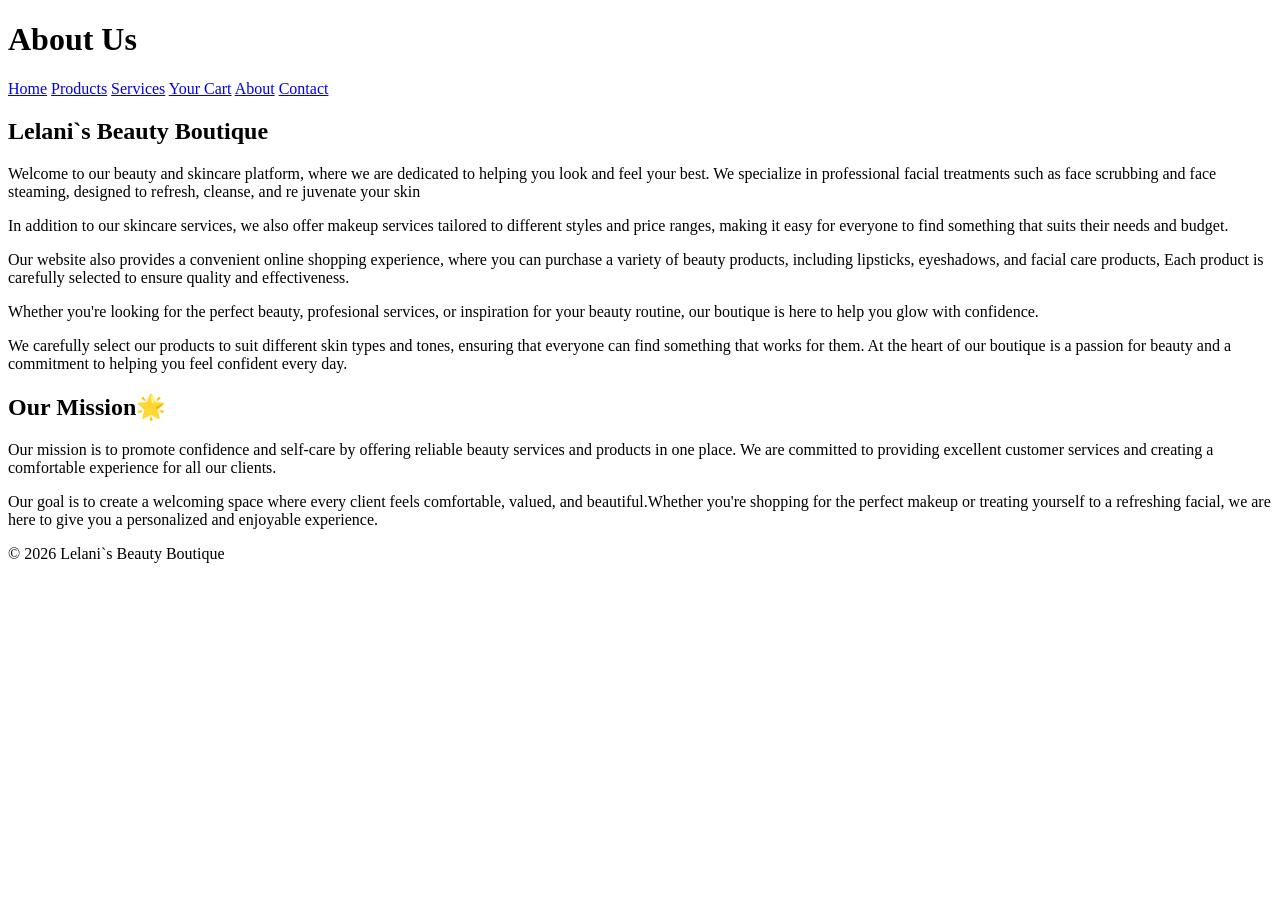
==== about.html @ 6322208a "Create about.html" ====
<!DOCTYPE html>

<html lang="en">

    <head>

        <meta charset="UTF-8">
        
        <meta name="viewport" content="width=device-width, initial-scale=1.0">

        <title>About Us</title>
        
    </head>
    
    <body>
        
        <header>
            
            <h1>About Us</h1>
            
            <nav>
                
                <a href="index.html">Home</a>
                <a href="products.html">Products</a>
                <a href="services.html">Services</a>
                <a href="cart.html">Your Cart</a>
                <a href="about.html">About</a>
                <a href="contact.html">Contact</a>
                
            </nav>
            
        </header>

        <main>

            <h2>Lelani`s Beauty Boutique</h2>
            
           <p>Welcome to our beauty and skincare platform, where we are dedicated to helping you look and feel your best. We specialize in professional facial treatments such as face scrubbing and face steaming, designed to refresh, cleanse, and re juvenate your skin</p>
            <p>In addition to our skincare services, we also offer makeup services tailored to different styles and price ranges, making it easy for everyone to find something that suits their needs and budget.</p>
            <p>Our website also provides a convenient online shopping experience, where you can purchase a variety of beauty products, including lipsticks, eyeshadows, and facial care products, Each product is carefully selected to ensure quality and effectiveness.</p>
            <p>Whether you're looking for the perfect beauty, profesional services, or inspiration for your beauty routine, our boutique is here to help you glow with confidence.</p>
            <p>We carefully select our products to suit different skin types and tones, ensuring that everyone can find something that works for them. At the heart of our boutique is a passion for beauty and a commitment to helping you feel confident every day.</p>
            
            <h2>Our Mission🌟</h2>
            <p>Our mission is to promote confidence and self-care by offering reliable beauty services and products in one place. We are committed to providing excellent customer services and creating a comfortable experience for all our clients.</p>
            <p>Our goal is to create a welcoming space where every client feels comfortable, valued, and beautiful.Whether you're shopping for the perfect makeup or treating yourself to a refreshing facial, we are here to give you a personalized and enjoyable experience.</p>
            
            
        </main>

        <footer>
            
            <p>&copy; 2026 Lelani`s Beauty Boutique</p>
            
        </footer>
        
    </body>
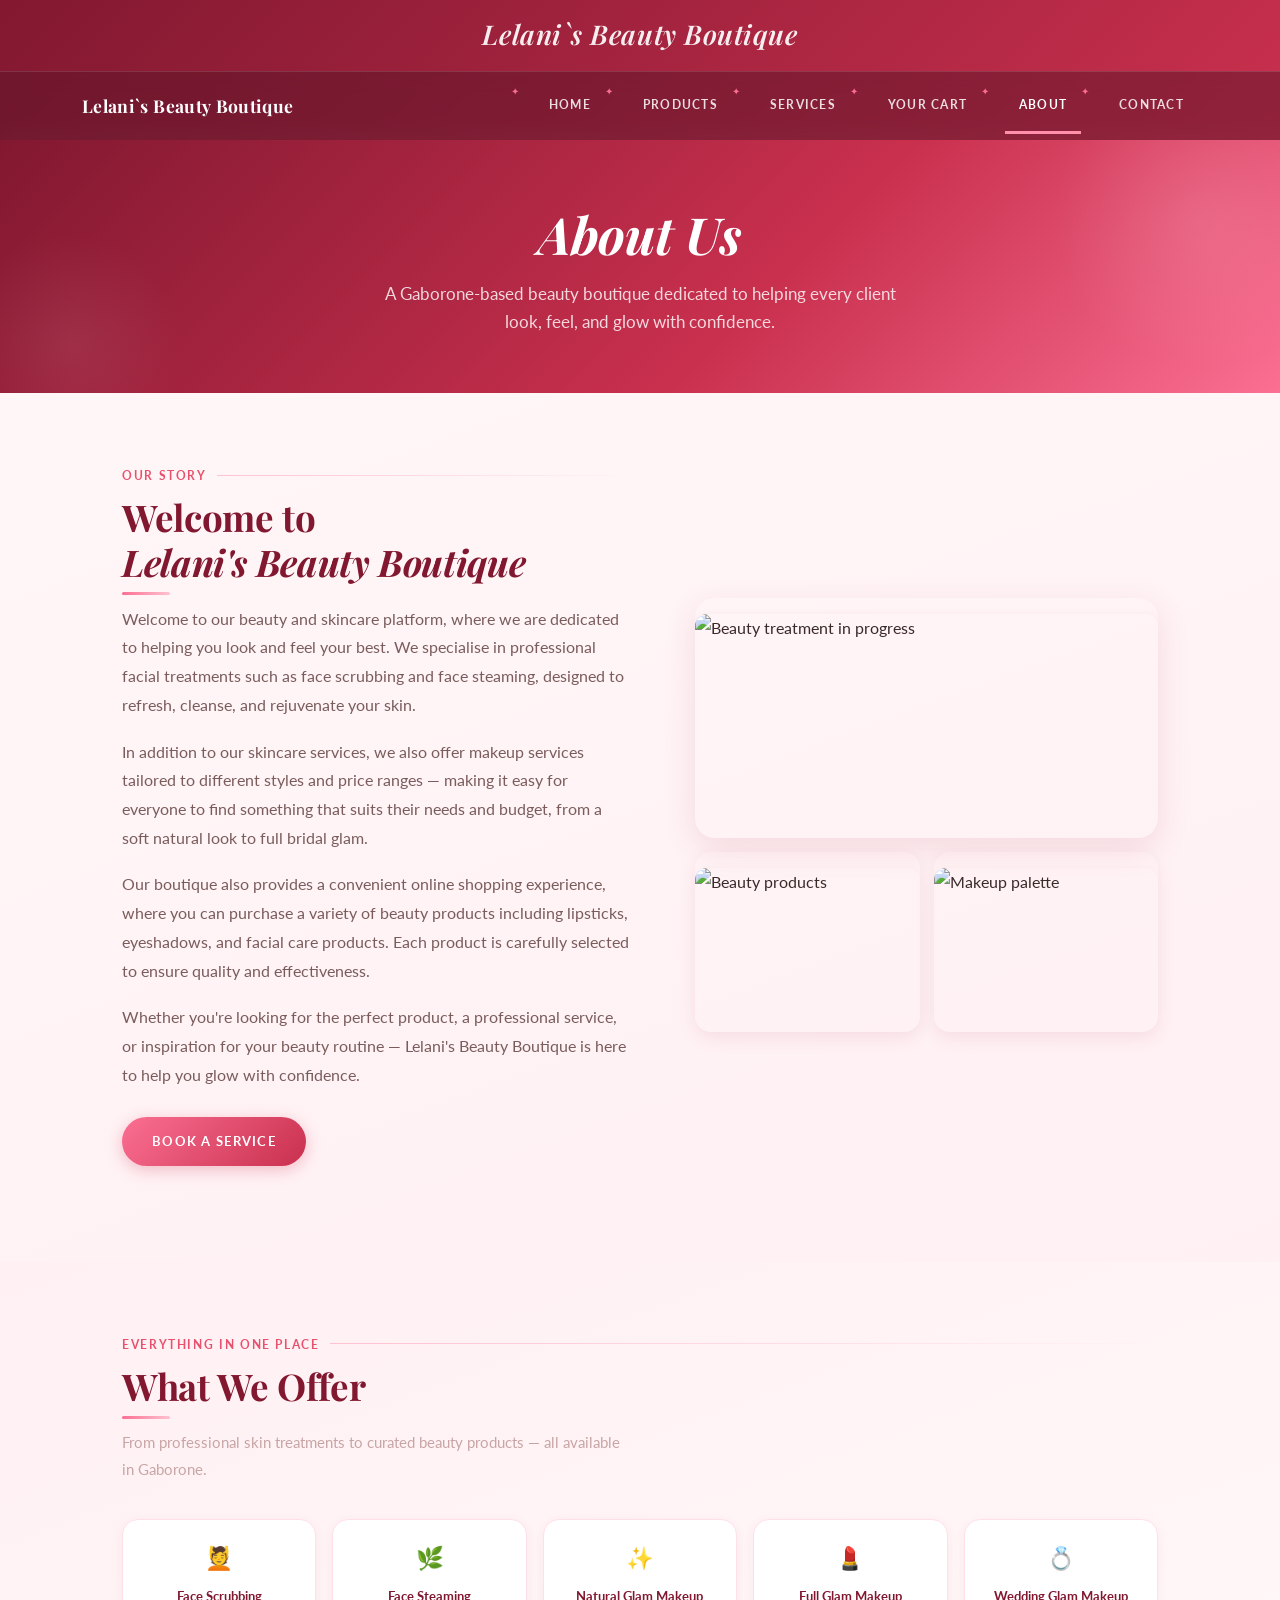
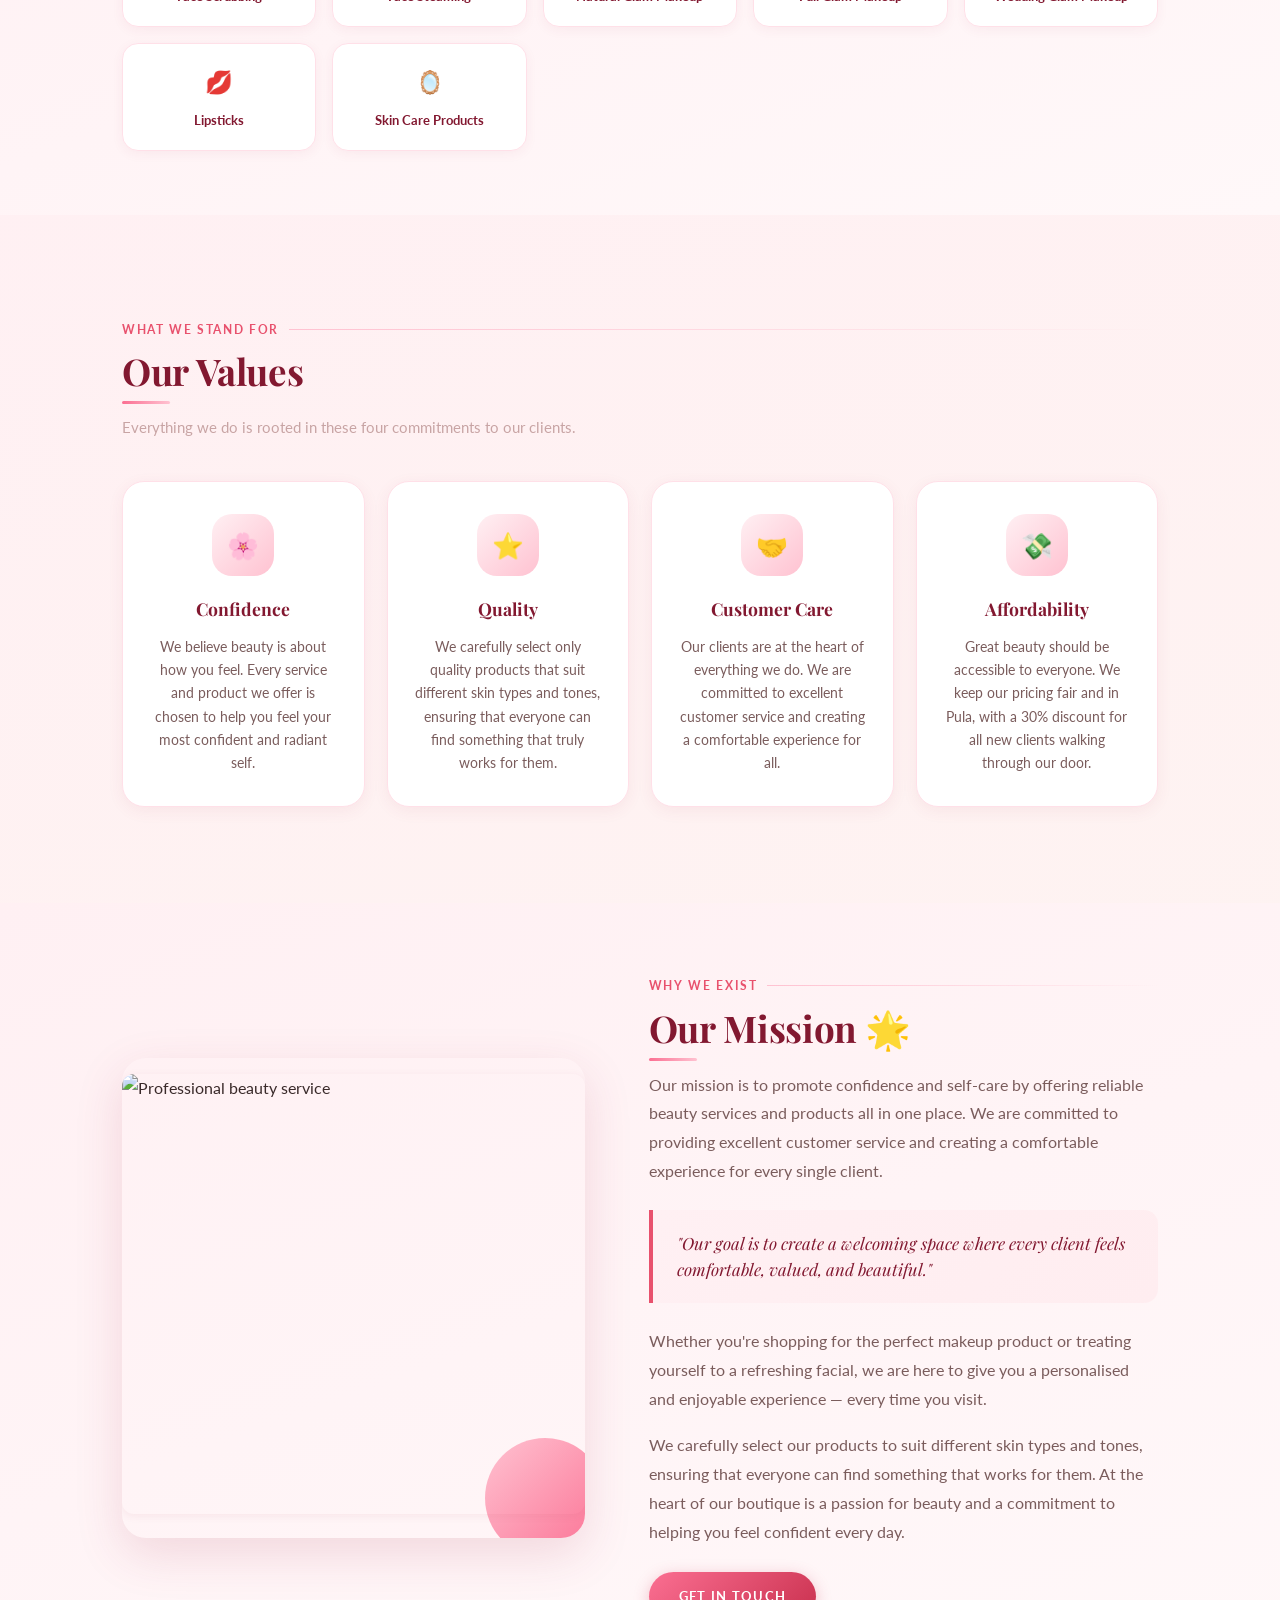
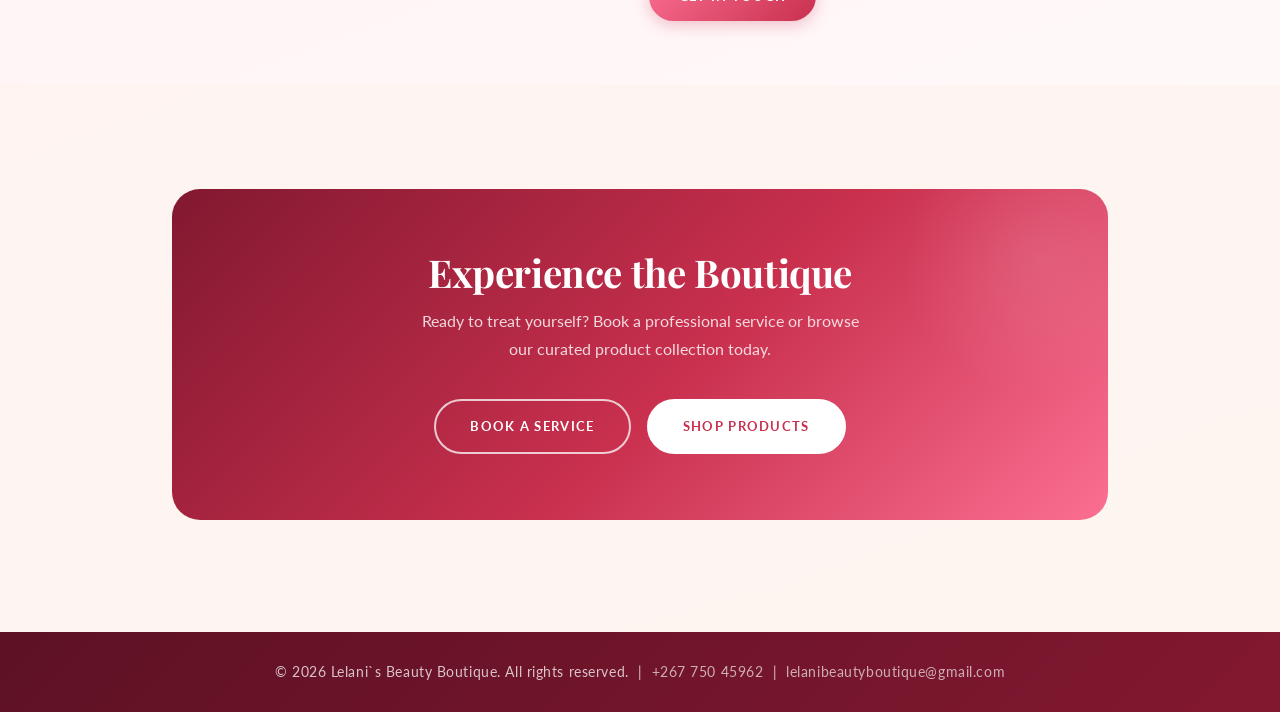
==== commit 1b1d5ba8: "Update about.html" ====
--- a/about.html
+++ b/about.html
@@ -1,57 +1,603 @@
-<!DOCTYPE html>
-
+  <!DOCTYPE html>
 <html lang="en">
-
-    <head>
-
-        <meta charset="UTF-8">
-        
-        <meta name="viewport" content="width=device-width, initial-scale=1.0">
-
-        <title>About Us</title>
-        
-    </head>
+<head>
+  <meta charset="UTF-8">
+  <meta name="viewport" content="width=device-width, initial-scale=1.0">
+  <title>About Us – Lelani's Beauty Boutique</title>
+
+  <link href="https://cdn.jsdelivr.net/npm/bootstrap@5.3.0/dist/css/bootstrap.min.css" rel="stylesheet">
+  <link rel="stylesheet" href="style.css">
+  <link href="https://fonts.googleapis.com/css2?family=Playfair+Display:ital,wght@0,400;0,600;0,700;1,400;1,600&family=Lato:wght@300;400;700&display=swap" rel="stylesheet">
+
+  <style>
+    body {
+      background: linear-gradient(160deg, #fff8f9 0%, #fff0f3 40%, #fdf6f0 100%);
+      min-height: 100vh;
+    }
+
+    @keyframes fadeUp {
+      from { opacity: 0; transform: translateY(22px); }
+      to   { opacity: 1; transform: translateY(0); }
+    }
+
+    /* ── Hero ── */
+    .about-hero {
+      background: linear-gradient(135deg, #821830 0%, #c9304e 60%, #fb6f92 100%);
+      padding: 64px 24px 56px;
+      text-align: center;
+      position: relative;
+      overflow: hidden;
+    }
+    .about-hero::before {
+      content: '';
+      position: absolute;
+      top: -80px; right: -80px;
+      width: 320px; height: 320px;
+      background: radial-gradient(circle, rgba(255,255,255,0.11) 0%, transparent 65%);
+      border-radius: 50%;
+    }
+    .about-hero::after {
+      content: '';
+      position: absolute;
+      bottom: -70px; left: -50px;
+      width: 240px; height: 240px;
+      background: radial-gradient(circle, rgba(255,255,255,0.07) 0%, transparent 65%);
+      border-radius: 50%;
+    }
+    .about-hero h2 {
+      font-family: 'Playfair Display', Georgia, serif;
+      font-style: italic;
+      font-weight: 700;
+      font-size: clamp(2rem, 5vw, 3.2rem);
+      color: #fff;
+      margin-bottom: 14px;
+      position: relative;
+    }
+    .about-hero p {
+      font-family: 'Lato', sans-serif;
+      color: rgba(255,255,255,0.82);
+      font-size: 1.05rem;
+      max-width: 520px;
+      margin: 0 auto;
+      position: relative;
+      line-height: 1.7;
+    }
+
+    /* ── Section utilities ── */
+    .section-wrap { padding: 72px 0 64px; }
+    .section-wrap.alt {
+      background: linear-gradient(160deg, #fff0f3 0%, #fff8f9 100%);
+    }
+    .section-label {
+      font-family: 'Lato', sans-serif;
+      font-weight: 700;
+      font-size: 0.73rem;
+      letter-spacing: 0.14em;
+      text-transform: uppercase;
+      color: #e8516d;
+      margin-bottom: 10px;
+      display: flex;
+      align-items: center;
+      gap: 10px;
+    }
+    .section-label::after {
+      content: '';
+      flex: 1;
+      height: 1px;
+      background: linear-gradient(to right, #ffc2d1, transparent);
+    }
+    .section-heading {
+      font-family: 'Playfair Display', Georgia, serif;
+      font-weight: 700;
+      font-size: clamp(1.6rem, 3.5vw, 2.3rem);
+      color: #821830;
+      margin-bottom: 10px;
+    }
+
+    /* ── Intro / story layout ── */
+    .story-layout {
+      display: grid;
+      grid-template-columns: 1.1fr 1fr;
+      gap: 64px;
+      align-items: center;
+    }
+
+    .story-text p {
+      font-family: 'Lato', sans-serif;
+      font-size: 0.97rem;
+      color: #7a5c5c;
+      line-height: 1.85;
+      margin-bottom: 18px;
+    }
+    .story-text p:last-of-type { margin-bottom: 28px; }
+
+    /* Image collage */
+    .story-imgs {
+      display: grid;
+      grid-template-columns: 1fr 1fr;
+      grid-template-rows: 240px 180px;
+      gap: 14px;
+      animation: fadeUp 0.6s ease 0.15s both;
+    }
+    .story-imgs .img-main {
+      grid-column: 1 / 3;
+      border-radius: 20px;
+      overflow: hidden;
+      box-shadow: 0 10px 32px rgba(168,50,80,0.13);
+    }
+    .story-imgs .img-small {
+      border-radius: 16px;
+      overflow: hidden;
+      box-shadow: 0 6px 18px rgba(168,50,80,0.10);
+    }
+    .story-imgs img {
+      width: 100%; height: 100%;
+      object-fit: cover;
+      display: block;
+      transition: transform 0.4s ease;
+    }
+    .story-imgs .img-main:hover img,
+    .story-imgs .img-small:hover img {
+      transform: scale(1.05);
+    }
+
+    /* ── Values / pillars ── */
+    .values-grid {
+      display: grid;
+      grid-template-columns: repeat(auto-fill, minmax(240px, 1fr));
+      gap: 22px;
+    }
+    .value-card {
+      background: #fff;
+      border: 1px solid #ffe0e8;
+      border-radius: 22px;
+      padding: 32px 26px;
+      text-align: center;
+      box-shadow: 0 4px 16px rgba(168,50,80,0.07);
+      transition: transform 0.25s, box-shadow 0.25s;
+      animation: fadeUp 0.5s ease both;
+    }
+    .value-card:hover {
+      transform: translateY(-5px);
+      box-shadow: 0 14px 36px rgba(168,50,80,0.13);
+    }
+    .value-card:nth-child(1) { animation-delay: 0.05s; }
+    .value-card:nth-child(2) { animation-delay: 0.12s; }
+    .value-card:nth-child(3) { animation-delay: 0.19s; }
+    .value-card:nth-child(4) { animation-delay: 0.26s; }
+
+    .value-icon {
+      width: 62px; height: 62px;
+      background: linear-gradient(135deg, #fff0f3, #ffc2d1);
+      border-radius: 20px;
+      display: flex; align-items: center; justify-content: center;
+      font-size: 1.6rem;
+      margin: 0 auto 18px;
+      transition: background 0.2s;
+    }
+    .value-card:hover .value-icon {
+      background: linear-gradient(135deg, #ffc2d1, #fb6f92);
+    }
+    .value-title {
+      font-family: 'Playfair Display', Georgia, serif;
+      font-weight: 700;
+      font-size: 1.1rem;
+      color: #821830;
+      margin-bottom: 10px;
+    }
+    .value-desc {
+      font-family: 'Lato', sans-serif;
+      font-size: 0.88rem;
+      color: #7a5c5c;
+      line-height: 1.65;
+    }
+
+    /* ── Mission section ── */
+    .mission-layout {
+      display: grid;
+      grid-template-columns: 1fr 1.1fr;
+      gap: 64px;
+      align-items: center;
+    }
+    .mission-img {
+      border-radius: 24px;
+      overflow: hidden;
+      box-shadow: 0 16px 48px rgba(168,50,80,0.15);
+      animation: fadeUp 0.6s ease 0.1s both;
+      position: relative;
+    }
+    .mission-img img {
+      width: 100%; height: 440px;
+      object-fit: cover;
+      display: block;
+    }
+    /* Decorative rose circle */
+    .mission-img::before {
+      content: '';
+      position: absolute;
+      bottom: -20px; right: -20px;
+      width: 120px; height: 120px;
+      background: linear-gradient(135deg, #ffc2d1, #fb6f92);
+      border-radius: 50%;
+      z-index: -1;
+    }
+
+    .mission-text { animation: fadeUp 0.6s ease 0.2s both; }
+    .mission-text p {
+      font-family: 'Lato', sans-serif;
+      font-size: 0.97rem;
+      color: #7a5c5c;
+      line-height: 1.85;
+      margin-bottom: 18px;
+    }
+
+    /* Mission quote block */
+    .mission-quote {
+      background: linear-gradient(135deg, #fff0f3, #ffedf0);
+      border-left: 4px solid #e8516d;
+      border-radius: 0 14px 14px 0;
+      padding: 20px 24px;
+      margin: 24px 0;
+    }
+    .mission-quote p {
+      font-family: 'Playfair Display', Georgia, serif;
+      font-style: italic;
+      font-size: 1.05rem;
+      color: #821830;
+      margin: 0;
+      line-height: 1.6;
+    }
+
+    /* ── Services offered strip ── */
+    .offers-grid {
+      display: grid;
+      grid-template-columns: repeat(auto-fill, minmax(180px, 1fr));
+      gap: 16px;
+    }
+    .offer-pill {
+      background: #fff;
+      border: 1px solid #ffe0e8;
+      border-radius: 16px;
+      padding: 18px 16px;
+      text-align: center;
+      box-shadow: 0 3px 12px rgba(168,50,80,0.06);
+      transition: transform 0.22s, box-shadow 0.22s;
+      text-decoration: none;
+      display: block;
+      animation: fadeUp 0.5s ease both;
+    }
+    .offer-pill:nth-child(1) { animation-delay: 0.04s; }
+    .offer-pill:nth-child(2) { animation-delay: 0.09s; }
+    .offer-pill:nth-child(3) { animation-delay: 0.14s; }
+    .offer-pill:nth-child(4) { animation-delay: 0.19s; }
+    .offer-pill:nth-child(5) { animation-delay: 0.24s; }
+    .offer-pill:nth-child(6) { animation-delay: 0.29s; }
+    .offer-pill:nth-child(7) { animation-delay: 0.34s; }
+    .offer-pill:hover {
+      transform: translateY(-4px);
+      box-shadow: 0 10px 28px rgba(168,50,80,0.12);
+    }
+    .offer-pill .icon { font-size: 1.4rem; margin-bottom: 8px; }
+    .offer-pill .name {
+      font-family: 'Lato', sans-serif;
+      font-weight: 700;
+      font-size: 0.82rem;
+      color: #821830;
+    }
+
+    /* ── CTA banner ── */
+    .cta-banner {
+      background: linear-gradient(135deg, #821830 0%, #c9304e 55%, #fb6f92 100%);
+      border-radius: 28px;
+      padding: 60px 48px;
+      text-align: center;
+      position: relative;
+      overflow: hidden;
+    }
+    .cta-banner::before {
+      content: '';
+      position: absolute;
+      top: -80px; right: -80px;
+      width: 300px; height: 300px;
+      background: radial-gradient(circle, rgba(255,255,255,0.1) 0%, transparent 65%);
+      border-radius: 50%;
+    }
+    .cta-banner h2 {
+      font-family: 'Playfair Display', Georgia, serif;
+      font-weight: 700;
+      font-size: clamp(1.8rem, 4vw, 2.4rem);
+      color: #fff;
+      margin-bottom: 12px;
+      position: relative;
+    }
+    .cta-banner p {
+      font-family: 'Lato', sans-serif;
+      color: rgba(255,255,255,0.82);
+      font-size: 1rem;
+      max-width: 440px;
+      margin: 0 auto 30px;
+      position: relative;
+    }
+    .btn-cta-white {
+      font-family: 'Lato', sans-serif;
+      font-weight: 700;
+      font-size: 0.82rem;
+      letter-spacing: 0.1em;
+      text-transform: uppercase;
+      padding: 14px 34px;
+      border-radius: 50px;
+      border: 2px solid rgba(255,255,255,0.75);
+      background: transparent;
+      color: #fff;
+      text-decoration: none;
+      display: inline-block;
+      transition: all 0.25s ease;
+      margin: 6px;
+    }
+    .btn-cta-white:hover {
+      background: rgba(255,255,255,0.18);
+      border-color: #fff;
+      color: #fff;
+      transform: translateY(-2px);
+    }
+    .btn-cta-solid {
+      background: #fff;
+      color: #c9304e;
+      border-color: #fff;
+    }
+    .btn-cta-solid:hover {
+      background: rgba(255,255,255,0.9);
+      color: #a61e3a;
+    }
+
+    /* ── Responsive ── */
+    @media (max-width: 900px) {
+      .story-layout, .mission-layout { grid-template-columns: 1fr; gap: 36px; }
+      .story-imgs { grid-template-rows: 200px 160px; }
+      .mission-img img { height: 300px; }
+      .cta-banner { padding: 40px 28px; }
+    }
+    @media (max-width: 600px) {
+      .story-imgs { grid-template-columns: 1fr; grid-template-rows: auto; }
+      .story-imgs .img-main { grid-column: 1; height: 220px; }
+      .story-imgs .img-small { height: 160px; }
+      .values-grid { grid-template-columns: 1fr 1fr; }
+      .offers-grid { grid-template-columns: 1fr 1fr; }
+      .cta-banner { border-radius: 18px; padding: 32px 20px; }
+    }
+  </style>
+</head>
+<body>
+
+  <!-- ── Header ── -->
+  <header>
+    <h1>Lelani`s Beauty Boutique</h1>
+    <nav class="navbar navbar-expand-lg navbar-dark">
+      <div class="container">
+        <a class="navbar-brand" href="index.html">Lelani`s Beauty Boutique</a>
+        <button class="navbar-toggler" type="button" data-bs-toggle="collapse" data-bs-target="#navbarNav">
+          <span class="navbar-toggler-icon"></span>
+        </button>
+        <div class="collapse navbar-collapse" id="navbarNav">
+          <ul class="navbar-nav ms-auto">
+            <li class="nav-item"><a class="nav-link" href="index.html">Home</a></li>
+            <li class="nav-item"><a class="nav-link" href="products.html">Products</a></li>
+            <li class="nav-item"><a class="nav-link" href="services.html">Services</a></li>
+            <li class="nav-item"><a class="nav-link" href="cart.html">Your Cart</a></li>
+            <li class="nav-item"><a class="nav-link active" href="about.html">About</a></li>
+            <li class="nav-item"><a class="nav-link" href="contact.html">Contact</a></li>
+          </ul>
+        </div>
+      </div>
+    </nav>
+  </header>
+
+  <!-- ── Hero ── -->
+  <div class="about-hero">
+    <h2>About Us</h2>
+    <p>A Gaborone-based beauty boutique dedicated to helping every client look, feel, and glow with confidence.</p>
+  </div>
+
+  <!-- ══════════════
+       OUR STORY
+  ══════════════ -->
+  <section class="section-wrap">
+    <div class="container" style="max-width:1060px;">
+      <div class="story-layout">
+
+        <div class="story-text" style="animation: fadeUp 0.6s ease both;">
+          <div class="section-label">Our story</div>
+          <h2 class="section-heading">Welcome to<br><em style="font-style:italic;">Lelani's Beauty Boutique</em></h2>
+
+          <p>Welcome to our beauty and skincare platform, where we are dedicated to helping you look and feel your best. We specialise in professional facial treatments such as face scrubbing and face steaming, designed to refresh, cleanse, and rejuvenate your skin.</p>
+
+          <p>In addition to our skincare services, we also offer makeup services tailored to different styles and price ranges — making it easy for everyone to find something that suits their needs and budget, from a soft natural look to full bridal glam.</p>
+
+          <p>Our boutique also provides a convenient online shopping experience, where you can purchase a variety of beauty products including lipsticks, eyeshadows, and facial care products. Each product is carefully selected to ensure quality and effectiveness.</p>
+
+          <p>Whether you're looking for the perfect product, a professional service, or inspiration for your beauty routine — Lelani's Beauty Boutique is here to help you glow with confidence.</p>
+
+          <a href="services.html" style="
+            font-family:'Lato',sans-serif; font-weight:700; font-size:0.8rem;
+            letter-spacing:0.1em; text-transform:uppercase; padding:13px 30px;
+            border-radius:50px; border:none; cursor:pointer; text-decoration:none;
+            display:inline-block;
+            background:linear-gradient(135deg,#fb6f92,#c9304e); color:#fff;
+            box-shadow:0 4px 16px rgba(200,48,78,0.28);
+            transition:all 0.22s ease;">
+            Book a Service
+          </a>
+        </div>
+
+        <!-- Image collage -->
+        <div class="story-imgs">
+          <div class="img-main">
+            <img src="https://images.unsplash.com/photo-1570172619644-dfd03ed5d881?w=800&auto=format&fit=crop" alt="Beauty treatment in progress">
+          </div>
+          <div class="img-small">
+            <img src="https://images.unsplash.com/photo-1596462502278-27bfdc403348?w=400&auto=format&fit=crop" alt="Beauty products">
+          </div>
+          <div class="img-small">
+            <img src="https://images.unsplash.com/photo-1512496015851-a90fb38ba796?w=400&auto=format&fit=crop" alt="Makeup palette">
+          </div>
+        </div>
+
+      </div>
+    </div>
+  </section>
+
+  <!-- ══════════════
+       WHAT WE DO
+  ══════════════ -->
+  <section class="section-wrap alt">
+    <div class="container" style="max-width:1060px;">
+      <div class="section-label">Everything in one place</div>
+      <h2 class="section-heading">What We Offer</h2>
+      <p style="font-family:'Lato',sans-serif; font-size:0.95rem; color:#c8a4a4; margin-bottom:36px; max-width:500px;">
+        From professional skin treatments to curated beauty products — all available in Gaborone.
+      </p>
+
+      <div class="offers-grid">
+        <a href="services.html" class="offer-pill">
+          <div class="icon">💆</div>
+          <div class="name">Face Scrubbing</div>
+        </a>
+        <a href="services.html" class="offer-pill">
+          <div class="icon">🌿</div>
+          <div class="name">Face Steaming</div>
+        </a>
+        <a href="services.html" class="offer-pill">
+          <div class="icon">✨</div>
+          <div class="name">Natural Glam Makeup</div>
+        </a>
+        <a href="services.html" class="offer-pill">
+          <div class="icon">💄</div>
+          <div class="name">Full Glam Makeup</div>
+        </a>
+        <a href="services.html" class="offer-pill">
+          <div class="icon">💍</div>
+          <div class="name">Wedding Glam Makeup</div>
+        </a>
+        <a href="products.html" class="offer-pill">
+          <div class="icon">💋</div>
+          <div class="name">Lipsticks</div>
+        </a>
+        <a href="products.html" class="offer-pill">
+          <div class="icon">🪞</div>
+          <div class="name">Skin Care Products</div>
+        </a>
+      </div>
+    </div>
+  </section>
+
+  <!-- ══════════════
+       OUR VALUES
+  ══════════════ -->
+  <section class="section-wrap">
+    <div class="container" style="max-width:1060px;">
+      <div class="section-label">What we stand for</div>
+      <h2 class="section-heading">Our Values</h2>
+      <p style="font-family:'Lato',sans-serif; font-size:0.95rem; color:#c8a4a4; margin-bottom:40px; max-width:480px;">
+        Everything we do is rooted in these four commitments to our clients.
+      </p>
+
+      <div class="values-grid">
+
+        <div class="value-card">
+          <div class="value-icon">🌸</div>
+          <div class="value-title">Confidence</div>
+          <div class="value-desc">We believe beauty is about how you feel. Every service and product we offer is chosen to help you feel your most confident and radiant self.</div>
+        </div>
+
+        <div class="value-card">
+          <div class="value-icon">⭐</div>
+          <div class="value-title">Quality</div>
+          <div class="value-desc">We carefully select only quality products that suit different skin types and tones, ensuring that everyone can find something that truly works for them.</div>
+        </div>
+
+        <div class="value-card">
+          <div class="value-icon">🤝</div>
+          <div class="value-title">Customer Care</div>
+          <div class="value-desc">Our clients are at the heart of everything we do. We are committed to excellent customer service and creating a comfortable experience for all.</div>
+        </div>
+
+        <div class="value-card">
+          <div class="value-icon">💸</div>
+          <div class="value-title">Affordability</div>
+          <div class="value-desc">Great beauty should be accessible to everyone. We keep our pricing fair and in Pula, with a 30% discount for all new clients walking through our door.</div>
+        </div>
+
+      </div>
+    </div>
+  </section>
+
+  <!-- ══════════════
+       MISSION
+  ══════════════ -->
+  <section class="section-wrap alt">
+    <div class="container" style="max-width:1060px;">
+      <div class="mission-layout">
+
+        <div class="mission-img">
+          <img src="https://images.unsplash.com/photo-1487412947147-5cebf100ffc2?w=800&auto=format&fit=crop" alt="Professional beauty service">
+        </div>
+
+        <div class="mission-text">
+          <div class="section-label">Why we exist</div>
+          <h2 class="section-heading">Our Mission 🌟</h2>
+
+          <p>Our mission is to promote confidence and self-care by offering reliable beauty services and products all in one place. We are committed to providing excellent customer service and creating a comfortable experience for every single client.</p>
+
+          <div class="mission-quote">
+            <p>"Our goal is to create a welcoming space where every client feels comfortable, valued, and beautiful."</p>
+          </div>
+
+          <p>Whether you're shopping for the perfect makeup product or treating yourself to a refreshing facial, we are here to give you a personalised and enjoyable experience — every time you visit.</p>
+
+          <p>We carefully select our products to suit different skin types and tones, ensuring that everyone can find something that works for them. At the heart of our boutique is a passion for beauty and a commitment to helping you feel confident every day.</p>
+
+          <a href="contact.html" style="
+            font-family:'Lato',sans-serif; font-weight:700; font-size:0.8rem;
+            letter-spacing:0.1em; text-transform:uppercase; padding:13px 30px;
+            border-radius:50px; border:none; cursor:pointer; text-decoration:none;
+            display:inline-block;
+            background:linear-gradient(135deg,#fb6f92,#c9304e); color:#fff;
+            box-shadow:0 4px 16px rgba(200,48,78,0.28);
+            transition:all 0.22s ease; margin-top:8px;">
+            Get in Touch
+          </a>
+        </div>
+
+      </div>
+    </div>
+  </section>
+
+  <!-- ══════════════
+       CTA BANNER
+  ══════════════ -->
+  <section class="section-wrap">
+    <div class="container" style="max-width:960px;">
+      <div class="cta-banner">
+        <h2>Experience the Boutique</h2>
+        <p>Ready to treat yourself? Book a professional service or browse our curated product collection today.</p>
+        <a href="services.html" class="btn-cta-white">Book a Service</a>
+        <a href="products.html" class="btn-cta-white btn-cta-solid">Shop Products</a>
+      </div>
+    </div>
+  </section>
+
+  <!-- ── Footer ── -->
+  <footer>
+    <p>&copy; 2026 Lelani`s Beauty Boutique. All rights reserved. &nbsp;|&nbsp;
+      <a href="tel:+26775045962" style="color:rgba(255,255,255,0.65); text-decoration:none;">+267 750 45962</a>
+      &nbsp;|&nbsp;
+      <a href="mailto:lelanibeautyboutique@gmail.com" style="color:rgba(255,255,255,0.65); text-decoration:none;">lelanibeautyboutique@gmail.com</a>
+    </p>
+  </footer>
+
+  <script src="https://cdn.jsdelivr.net/npm/@popperjs/core@2.11.6/dist/umd/popper.min.js"></script>
+  <script src="https://cdn.jsdelivr.net/npm/bootstrap@5.3.0/dist/js/bootstrap.min.js"></script>
+
+</body>
+</html>     
     
-    <body>
-        
-        <header>
-            
-            <h1>About Us</h1>
-            
-            <nav>
-                
-                <a href="index.html">Home</a>
-                <a href="products.html">Products</a>
-                <a href="services.html">Services</a>
-                <a href="cart.html">Your Cart</a>
-                <a href="about.html">About</a>
-                <a href="contact.html">Contact</a>
-                
-            </nav>
-            
-        </header>
-
-        <main>
-
-            <h2>Lelani`s Beauty Boutique</h2>
-            
-           <p>Welcome to our beauty and skincare platform, where we are dedicated to helping you look and feel your best. We specialize in professional facial treatments such as face scrubbing and face steaming, designed to refresh, cleanse, and re juvenate your skin</p>
-            <p>In addition to our skincare services, we also offer makeup services tailored to different styles and price ranges, making it easy for everyone to find something that suits their needs and budget.</p>
-            <p>Our website also provides a convenient online shopping experience, where you can purchase a variety of beauty products, including lipsticks, eyeshadows, and facial care products, Each product is carefully selected to ensure quality and effectiveness.</p>
-            <p>Whether you're looking for the perfect beauty, profesional services, or inspiration for your beauty routine, our boutique is here to help you glow with confidence.</p>
-            <p>We carefully select our products to suit different skin types and tones, ensuring that everyone can find something that works for them. At the heart of our boutique is a passion for beauty and a commitment to helping you feel confident every day.</p>
-            
-            <h2>Our Mission🌟</h2>
-            <p>Our mission is to promote confidence and self-care by offering reliable beauty services and products in one place. We are committed to providing excellent customer services and creating a comfortable experience for all our clients.</p>
-            <p>Our goal is to create a welcoming space where every client feels comfortable, valued, and beautiful.Whether you're shopping for the perfect makeup or treating yourself to a refreshing facial, we are here to give you a personalized and enjoyable experience.</p>
-            
-            
-        </main>
-
-        <footer>
-            
-            <p>&copy; 2026 Lelani`s Beauty Boutique</p>
-            
-        </footer>
-        
-    </body>
--- a/style.css
+++ b/style.css
@@ -0,0 +1,540 @@
+/* =====================================================
+   Lelani's Beauty Boutique — style.css
+   Palette: Blush Rose | Font: Playfair Display + Lato
+   ===================================================== */
+
+@import url('https://fonts.googleapis.com/css2?family=Playfair+Display:ital,wght@0,400;0,600;0,700;1,400;1,600&family=Lato:wght@300;400;700&display=swap');
+
+/* ─── CSS Variables ─────────────────────────────── */
+:root {
+  --rose-50:   #fff0f3;
+  --rose-100:  #ffe0e8;
+  --rose-200:  #ffc2d1;
+  --rose-300:  #ff8fab;
+  --rose-400:  #fb6f92;
+  --rose-500:  #e8516d;
+  --rose-600:  #c9304e;
+  --rose-700:  #a61e3a;
+  --rose-800:  #821830;
+  --rose-900:  #5e1124;
+
+  --blush:     #f9dde5;
+  --cream:     #fdf6f0;
+  --warm-white:#fffaf7;
+  --taupe:     #c8a4a4;
+  --charcoal:  #3a2a2a;
+  --muted:     #7a5c5c;
+
+  --font-display: 'Playfair Display', Georgia, serif;
+  --font-body:    'Lato', sans-serif;
+
+  --shadow-sm:  0 2px 8px rgba(168, 50, 80, 0.08);
+  --shadow-md:  0 6px 24px rgba(168, 50, 80, 0.12);
+  --shadow-lg:  0 16px 48px rgba(168, 50, 80, 0.16);
+
+  --radius-sm:  6px;
+  --radius-md:  12px;
+  --radius-lg:  20px;
+  --radius-xl:  32px;
+}
+
+/* ─── Reset & Base ──────────────────────────────── */
+*, *::before, *::after {
+  box-sizing: border-box;
+  margin: 0;
+  padding: 0;
+}
+
+html {
+  scroll-behavior: smooth;
+}
+
+body {
+  font-family: var(--font-body);
+  font-weight: 400;
+  font-size: 16px;
+  line-height: 1.75;
+  color: var(--charcoal);
+  background-color: var(--warm-white);
+}
+
+/* ─── Typography ────────────────────────────────── */
+h1, h2, h3, h4, h5 {
+  font-family: var(--font-display);
+  font-weight: 700;
+  line-height: 1.2;
+  color: var(--rose-800);
+  letter-spacing: -0.01em;
+}
+
+h1 { font-size: clamp(2rem, 5vw, 3.2rem); }
+h2 { font-size: clamp(1.6rem, 3.5vw, 2.4rem); margin-bottom: 0.75rem; }
+h3 { font-size: clamp(1.2rem, 2.5vw, 1.6rem); margin-bottom: 0.5rem; }
+h4 { font-size: 1.2rem; }
+h5 { font-size: 1rem; font-weight: 600; letter-spacing: 0.06em; text-transform: uppercase; color: var(--rose-500); }
+
+p { color: var(--muted); margin-bottom: 1rem; }
+p:last-child { margin-bottom: 0; }
+
+a {
+  color: var(--rose-500);
+  text-decoration: none;
+  transition: color 0.2s;
+}
+a:hover { color: var(--rose-700); }
+
+/* ─── Header ────────────────────────────────────── */
+header {
+  background: linear-gradient(135deg, var(--rose-800) 0%, var(--rose-600) 100%);
+  padding: 18px 0 0;
+  box-shadow: 0 4px 20px rgba(90, 20, 40, 0.25);
+}
+
+header h1 {
+  color: #fff;
+  font-size: clamp(1.2rem, 3vw, 1.7rem);
+  text-align: center;
+  padding: 0 20px 12px;
+  letter-spacing: 0.02em;
+  font-style: italic;
+  font-weight: 600;
+  opacity: 0.92;
+}
+
+/* ─── Navbar (Bootstrap override) ──────────────── */
+.navbar {
+  background: rgba(90, 20, 40, 0.5) !important;
+  backdrop-filter: blur(10px);
+  border-top: 1px solid rgba(255,255,255,0.12);
+  padding: 0;
+}
+
+.navbar-brand {
+  font-family: var(--font-display);
+  font-weight: 700;
+  font-size: 1.1rem;
+  color: #fff !important;
+  letter-spacing: 0.02em;
+}
+
+.nav-link {
+  font-family: var(--font-body);
+  font-weight: 700;
+  font-size: 0.78rem;
+  letter-spacing: 0.1em;
+  text-transform: uppercase;
+  color: rgba(255,255,255,0.85) !important;
+  padding: 16px 14px !important;
+  transition: color 0.2s, border-bottom 0.2s;
+  border-bottom: 3px solid transparent;
+}
+
+.nav-link:hover,
+.nav-link.active {
+  color: #fff !important;
+  border-bottom: 3px solid var(--rose-300);
+}
+
+/* ─── Hero Section ──────────────────────────────── */
+.hero {
+  background: linear-gradient(135deg, var(--rose-50) 0%, var(--blush) 60%, var(--rose-100) 100%);
+  padding: 64px 32px;
+  border-radius: var(--radius-lg);
+  margin-bottom: 2rem;
+  position: relative;
+  overflow: hidden;
+}
+
+.hero::before {
+  content: '';
+  position: absolute;
+  top: -60px; right: -60px;
+  width: 260px; height: 260px;
+  background: radial-gradient(circle, var(--rose-200) 0%, transparent 70%);
+  opacity: 0.5;
+  border-radius: 50%;
+}
+
+.hero h2 {
+  font-size: clamp(1.8rem, 4vw, 2.8rem);
+  color: var(--rose-800);
+  font-style: italic;
+  margin-bottom: 0.5rem;
+}
+
+.hero p {
+  font-size: 1.1rem;
+  color: var(--rose-600);
+  font-weight: 300;
+  margin-bottom: 1.5rem;
+}
+
+/* ─── Buttons ───────────────────────────────────── */
+button,
+.btn,
+input[type="submit"] {
+  font-family: var(--font-body);
+  font-weight: 700;
+  font-size: 0.82rem;
+  letter-spacing: 0.1em;
+  text-transform: uppercase;
+  padding: 12px 28px;
+  border-radius: var(--radius-xl);
+  border: none;
+  cursor: pointer;
+  transition: all 0.25s ease;
+  display: inline-block;
+}
+
+/* Primary button */
+.hero button,
+button.btn-primary,
+.btn-rose {
+  background: linear-gradient(135deg, var(--rose-500), var(--rose-700));
+  color: #fff;
+  box-shadow: 0 4px 16px rgba(200, 48, 78, 0.3);
+}
+
+.hero button:hover,
+button.btn-primary:hover,
+.btn-rose:hover {
+  transform: translateY(-2px);
+  box-shadow: 0 8px 24px rgba(200, 48, 78, 0.4);
+  background: linear-gradient(135deg, var(--rose-600), var(--rose-800));
+}
+
+/* ─── Cards ─────────────────────────────────────── */
+.card {
+  background: #fff;
+  border: 1px solid var(--rose-100) !important;
+  border-radius: var(--radius-md) !important;
+  box-shadow: var(--shadow-sm);
+  transition: transform 0.25s, box-shadow 0.25s;
+  overflow: hidden;
+}
+
+.card:hover {
+  transform: translateY(-4px);
+  box-shadow: var(--shadow-md);
+}
+
+.card-title {
+  font-family: var(--font-display);
+  font-weight: 600;
+  color: var(--rose-700);
+  font-size: 1.1rem;
+  margin-bottom: 0.5rem;
+}
+
+.card-body {
+  padding: 1.5rem;
+}
+
+/* ─── Images ────────────────────────────────────── */
+img {
+  max-width: 100%;
+  height: auto;
+  display: block;
+}
+
+/* Slider image */
+#slider,
+#bg-slider {
+  width: 100%;
+  max-height: 420px;
+  object-fit: cover;
+  border-radius: var(--radius-md);
+  margin-bottom: 2rem;
+  box-shadow: var(--shadow-md);
+}
+
+/* Content images */
+section img {
+  border-radius: var(--radius-md);
+  box-shadow: var(--shadow-sm);
+  margin: 1rem 0 1.5rem;
+}
+
+/* ─── Tables ─────────────────────────────────────── */
+table {
+  width: 100%;
+  border-collapse: collapse;
+  font-size: 0.95rem;
+  background: #fff;
+  border-radius: var(--radius-md);
+  overflow: hidden;
+  box-shadow: var(--shadow-sm);
+  margin: 1.5rem 0;
+}
+
+thead {
+  background: linear-gradient(135deg, var(--rose-700), var(--rose-500));
+}
+
+thead th {
+  color: #fff;
+  font-family: var(--font-body);
+  font-weight: 700;
+  font-size: 0.78rem;
+  letter-spacing: 0.1em;
+  text-transform: uppercase;
+  padding: 14px 18px;
+  text-align: left;
+}
+
+tbody tr {
+  border-bottom: 1px solid var(--rose-50);
+  transition: background 0.15s;
+}
+
+tbody tr:last-child { border-bottom: none; }
+
+tbody tr:hover {
+  background-color: var(--rose-50);
+}
+
+tbody td {
+  padding: 14px 18px;
+  color: var(--muted);
+  vertical-align: middle;
+}
+
+tbody td:first-child {
+  font-family: var(--font-display);
+  font-weight: 600;
+  color: var(--rose-800);
+}
+
+/* "Add to Cart" / action buttons in tables */
+tbody td button,
+tbody td .btn {
+  background: linear-gradient(135deg, var(--rose-400), var(--rose-600));
+  color: #fff;
+  padding: 8px 18px;
+  font-size: 0.75rem;
+  border-radius: var(--radius-xl);
+  box-shadow: 0 2px 8px rgba(200,48,78,0.25);
+}
+
+tbody td button:hover {
+  transform: translateY(-1px);
+  box-shadow: 0 4px 14px rgba(200,48,78,0.35);
+}
+
+/* ─── Forms ─────────────────────────────────────── */
+form, .contact-form {
+  background: #fff;
+  border: 1px solid var(--rose-100);
+  border-radius: var(--radius-md);
+  padding: 2rem;
+  box-shadow: var(--shadow-sm);
+}
+
+label {
+  display: block;
+  font-weight: 700;
+  font-size: 0.82rem;
+  letter-spacing: 0.06em;
+  text-transform: uppercase;
+  color: var(--rose-700);
+  margin-bottom: 6px;
+}
+
+input[type="text"],
+input[type="email"],
+input[type="tel"],
+textarea,
+select {
+  width: 100%;
+  padding: 12px 16px;
+  font-family: var(--font-body);
+  font-size: 0.95rem;
+  color: var(--charcoal);
+  background: var(--warm-white);
+  border: 1.5px solid var(--rose-200);
+  border-radius: var(--radius-sm);
+  outline: none;
+  transition: border-color 0.2s, box-shadow 0.2s;
+  margin-bottom: 1.25rem;
+}
+
+input:focus,
+textarea:focus,
+select:focus {
+  border-color: var(--rose-400);
+  box-shadow: 0 0 0 3px rgba(251, 111, 146, 0.15);
+  background: #fff;
+}
+
+textarea {
+  resize: vertical;
+  min-height: 120px;
+}
+
+/* Submit button */
+form button[type="submit"],
+input[type="submit"] {
+  background: linear-gradient(135deg, var(--rose-500), var(--rose-700));
+  color: #fff;
+  width: 100%;
+  padding: 14px;
+  font-size: 0.85rem;
+  box-shadow: 0 4px 16px rgba(200,48,78,0.25);
+}
+
+form button[type="submit"]:hover {
+  transform: translateY(-2px);
+  box-shadow: 0 8px 24px rgba(200,48,78,0.35);
+}
+
+/* ─── Lists ─────────────────────────────────────── */
+ul {
+  padding-left: 0;
+  list-style: none;
+}
+
+ul li {
+  padding: 6px 0 6px 24px;
+  position: relative;
+  color: var(--muted);
+}
+
+ul li::before {
+  content: '✦';
+  position: absolute;
+  left: 0;
+  color: var(--rose-400);
+  font-size: 0.65rem;
+  top: 10px;
+}
+
+/* ─── Sections ──────────────────────────────────── */
+main.container {
+  padding-top: 2.5rem;
+  padding-bottom: 3rem;
+}
+
+section {
+  margin-bottom: 2rem;
+}
+
+/* ─── Divider ───────────────────────────────────── */
+hr {
+  border: none;
+  height: 1px;
+  background: linear-gradient(to right, transparent, var(--rose-200), transparent);
+  margin: 2rem 0;
+}
+
+/* ─── Badges / Pills ────────────────────────────── */
+.badge-rose {
+  display: inline-block;
+  background: var(--rose-100);
+  color: var(--rose-700);
+  font-family: var(--font-body);
+  font-weight: 700;
+  font-size: 0.72rem;
+  letter-spacing: 0.08em;
+  text-transform: uppercase;
+  padding: 4px 12px;
+  border-radius: var(--radius-xl);
+}
+
+/* ─── Discount / Promo banner ───────────────────── */
+.promo-banner {
+  background: linear-gradient(135deg, var(--rose-500), var(--rose-700));
+  color: #fff;
+  text-align: center;
+  padding: 14px 20px;
+  border-radius: var(--radius-md);
+  font-family: var(--font-display);
+  font-weight: 600;
+  font-size: 1.05rem;
+  font-style: italic;
+  letter-spacing: 0.01em;
+  margin-bottom: 1.5rem;
+  box-shadow: var(--shadow-sm);
+}
+
+/* ─── Footer ────────────────────────────────────── */
+footer {
+  background: linear-gradient(135deg, var(--rose-900) 0%, var(--rose-800) 100%);
+  color: rgba(255,255,255,0.75);
+  text-align: center;
+  padding: 28px 20px;
+  font-size: 0.88rem;
+  font-family: var(--font-body);
+  letter-spacing: 0.04em;
+  margin-top: 3rem;
+}
+
+footer p { color: rgba(255,255,255,0.75); margin: 0; }
+
+/* ─── Price Styling ─────────────────────────────── */
+.price {
+  font-family: var(--font-display);
+  font-weight: 700;
+  color: var(--rose-600);
+  font-size: 1.15rem;
+}
+
+/* ─── Section Headings with decorative line ─────── */
+.section-heading {
+  position: relative;
+  display: inline-block;
+  margin-bottom: 1.5rem;
+}
+
+.section-heading::after {
+  content: '';
+  display: block;
+  width: 48px;
+  height: 3px;
+  background: linear-gradient(to right, var(--rose-400), var(--rose-200));
+  border-radius: 2px;
+  margin-top: 8px;
+}
+
+/* ─── Working Hours / Info Boxes ────────────────── */
+.info-card {
+  background: linear-gradient(135deg, var(--rose-50), var(--blush));
+  border: 1px solid var(--rose-200);
+  border-radius: var(--radius-md);
+  padding: 1.5rem;
+}
+
+.info-card h5 {
+  font-family: var(--font-display);
+  font-weight: 600;
+  color: var(--rose-700);
+  margin-bottom: 0.75rem;
+  font-size: 1.05rem;
+  letter-spacing: 0;
+  text-transform: none;
+}
+
+/* ─── Mobile / Responsive ───────────────────────── */
+@media (max-width: 768px) {
+  header h1 { font-size: 1.1rem; padding-bottom: 8px; }
+
+  .hero { padding: 40px 20px; }
+  .hero h2 { font-size: 1.6rem; }
+
+  table { font-size: 0.85rem; }
+  thead th, tbody td { padding: 10px 12px; }
+
+  #slider, #bg-slider { max-height: 240px; }
+
+  .card-body { padding: 1rem; }
+  form, .contact-form { padding: 1.25rem; }
+}
+
+@media (max-width: 480px) {
+  h2 { font-size: 1.4rem; }
+
+  .nav-link { padding: 12px 10px !important; font-size: 0.72rem; }
+
+  tbody td button { padding: 6px 12px; font-size: 0.7rem; }
+
+  table { display: block; overflow-x: auto; }
+}
